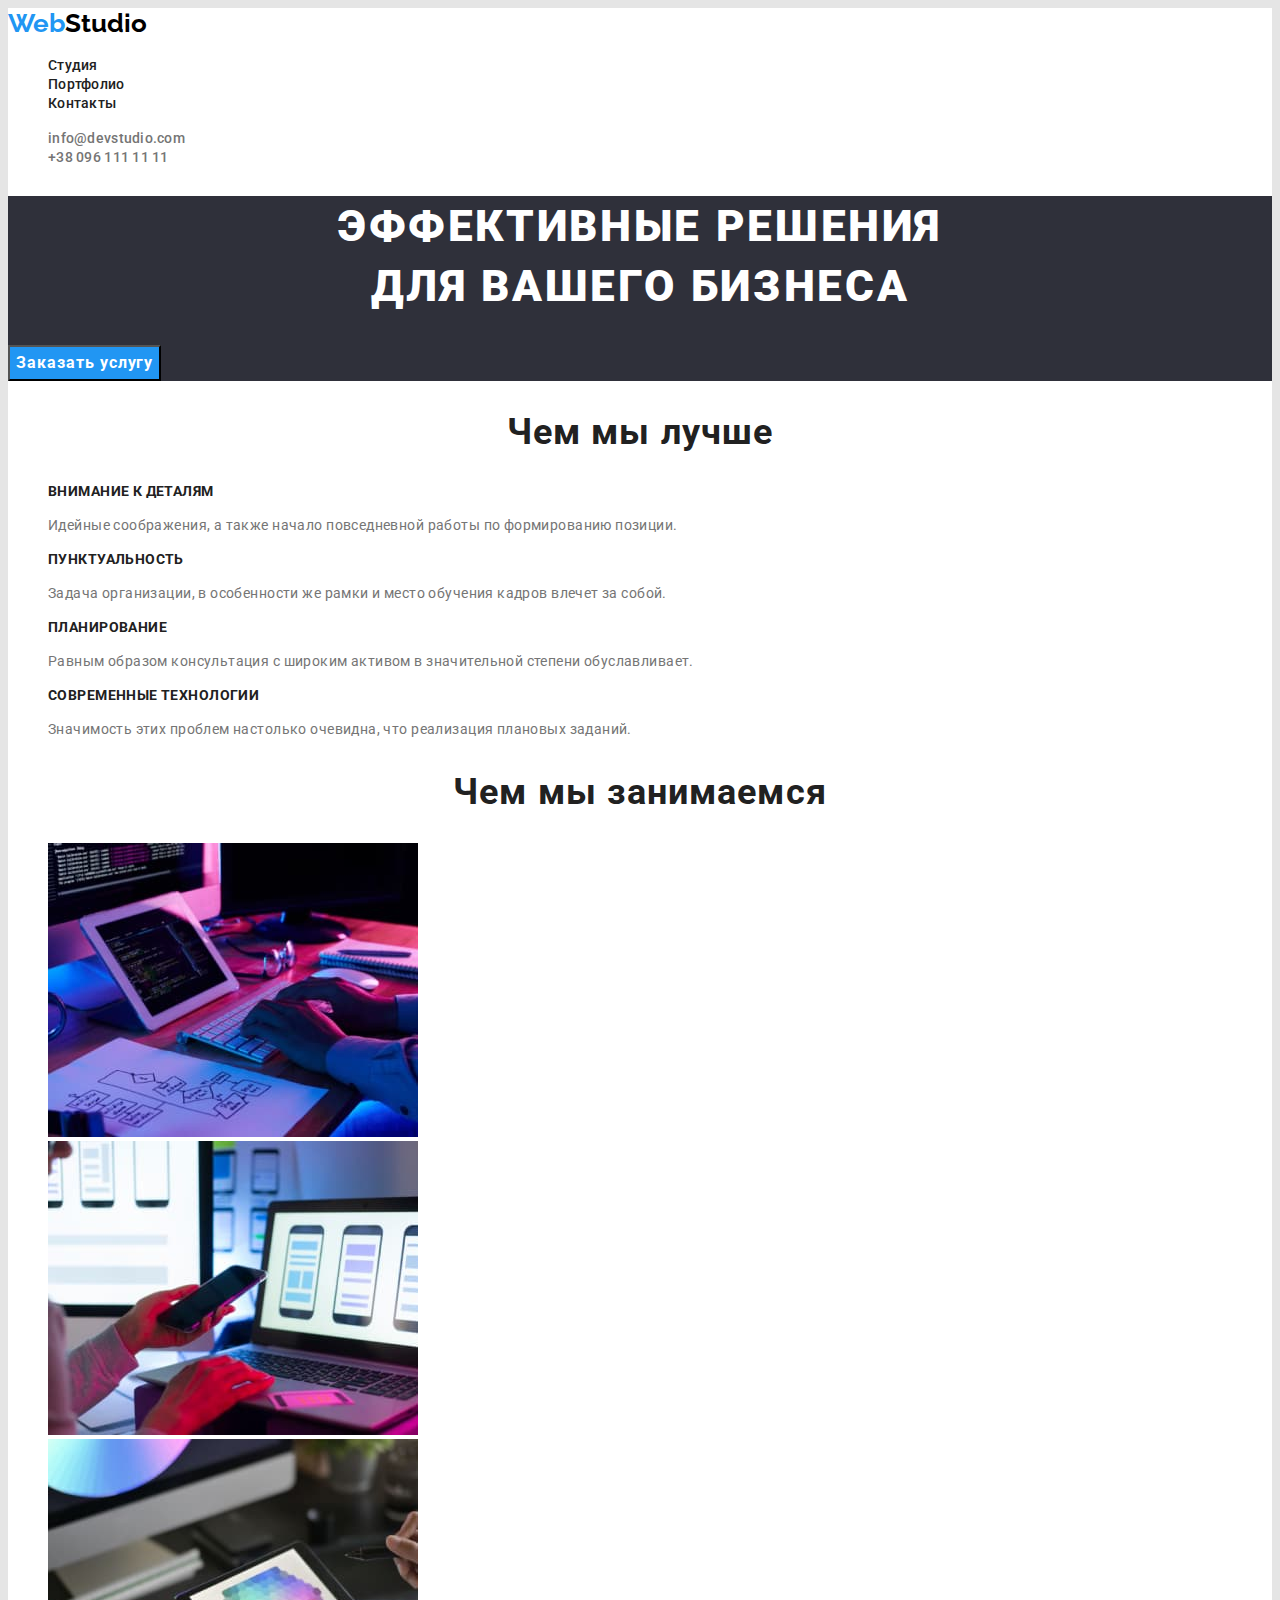
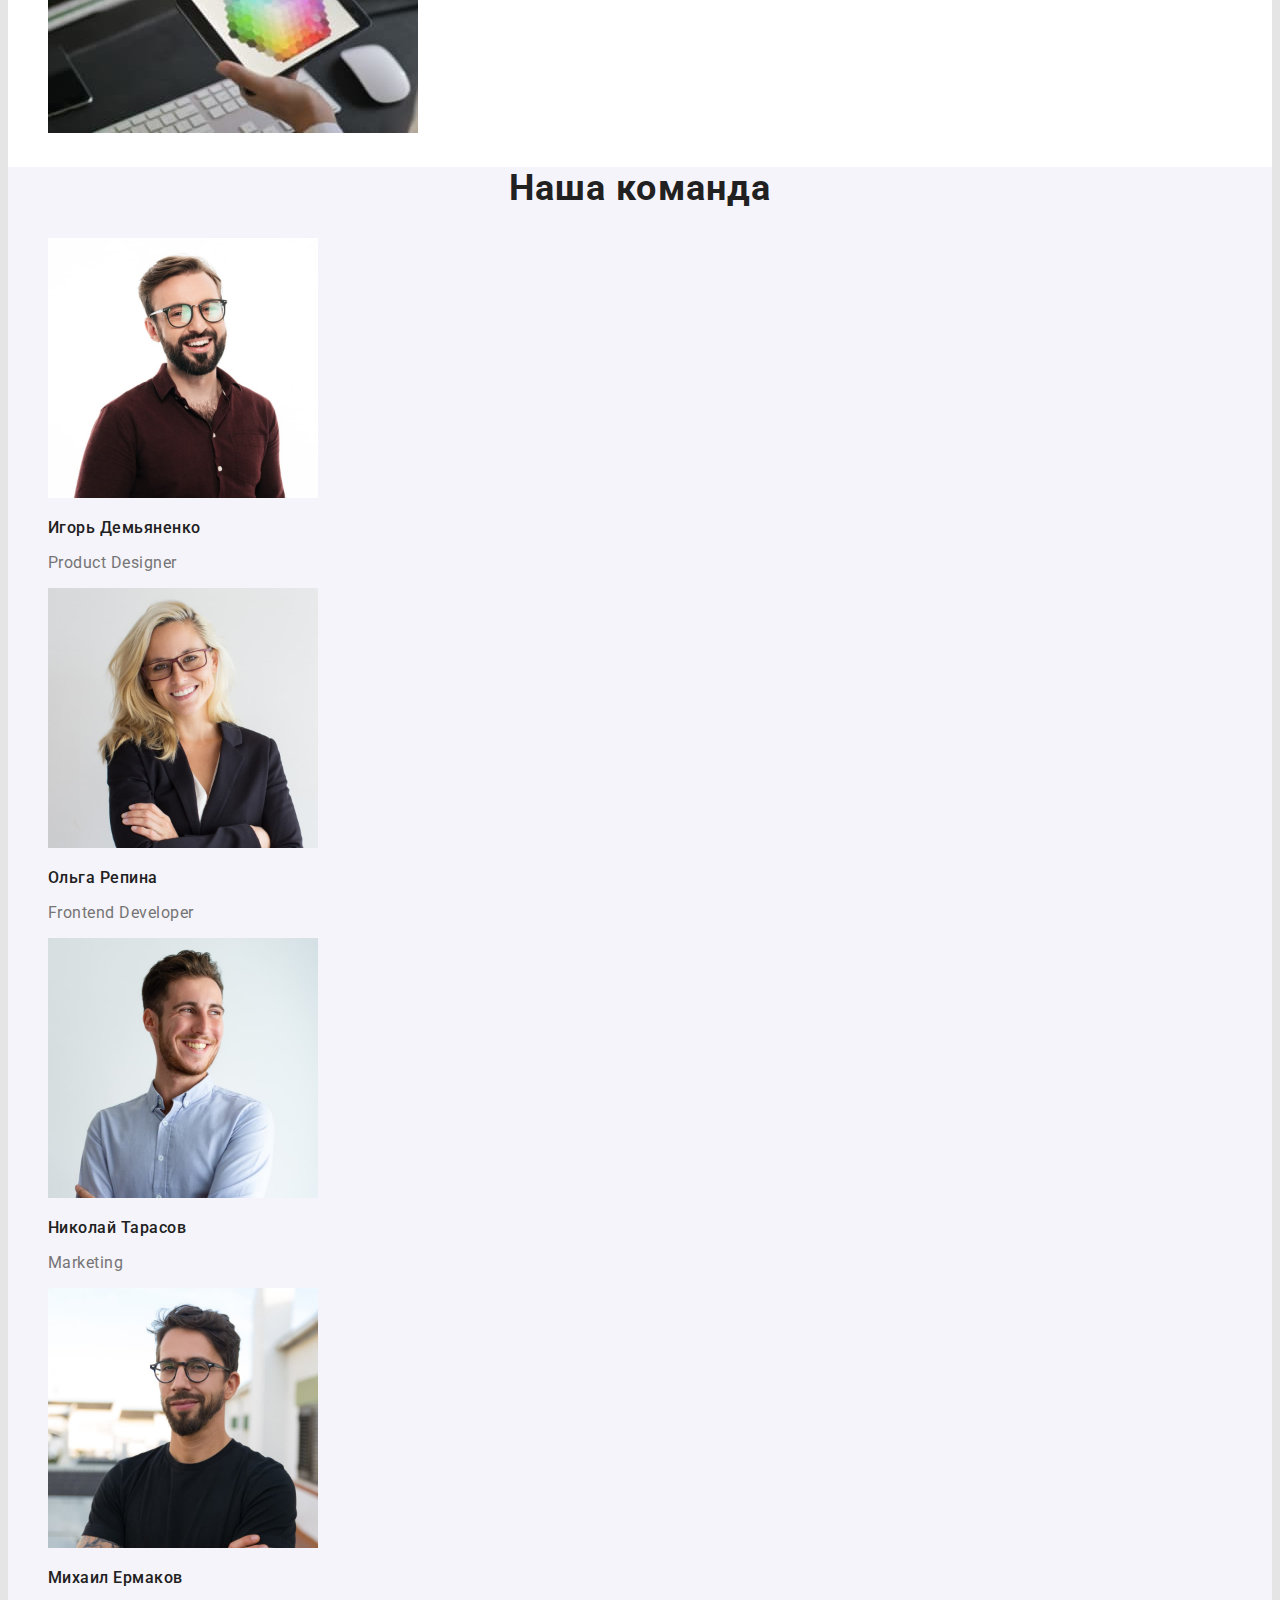
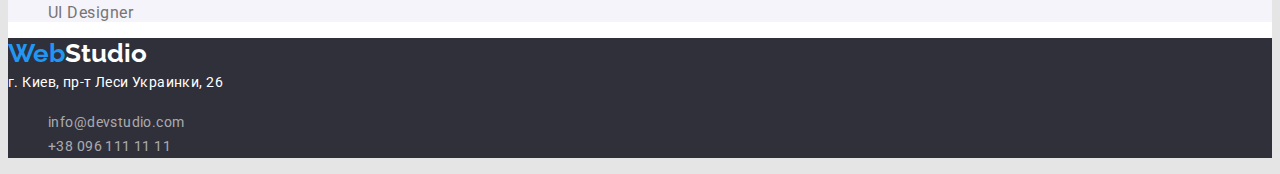
==== index.html @ 90ba11d6 "hw-3" ====
<!DOCTYPE html>
<html lang="ru">
<head>
    <meta charset="UTF-8">
    <meta http-equiv="X-UA-Compatible" content="IE=edge">
    <meta name="viewport" content="width=device-width, initial-scale=1.0">
    <link rel="preconnect" href="https://fonts.googleapis.com">
    <link rel="preconnect" href="https://fonts.gstatic.com" crossorigin>
    <link href="https://fonts.googleapis.com/css2?family=Raleway:wght@700&family=Roboto:wght@400;500;700;900&display=swap"
        rel="stylesheet">
    <link rel="stylesheet" href="./css/styles.css">
    <title>Web Studio</title>
</head>
<body>

 <header>
    <nav>
        <a class="logo" href="./index.html">Web<span class="logo-1">Studio</span></a>

        <ul class="nav">
            <li> <a class="nav-link" href="./index.html">Студия</a> </li>
            <li> <a class="nav-link" href="./portfolio.html">Портфолио</a> </li>
            <li> <a class="nav-link" href="">Контакты</a> </li>
        </ul>
    </nav>

    <ul>
        <li>
            <a class="head-contacts" href="mailto:info@devstudio.com">info@devstudio.com</a>
        </li>
        <li>
            <a class="head-contacts" href="tel:+380961111111">+38 096 111 11 11</a>
        </li>
    </ul>
 </header> 
 
 <main>

    <!-- Баннер -->
     <section class="main">
         <h1 class="main-title">Эффективные решения <br> для вашего бизнеса</h1>
         <button class="main-title-btn" type="button">Заказать услугу</button>
     </section>

    <!-- Плюсы -->
    <section>
        <h2 class="title-2">Чем мы лучше</h2>
        <ul>
            <li>
                <h3 class="title-3">Внимание к деталям</h3>
                <p class="text-1">Идейные соображения, а также начало повседневной работы по формированию позиции.</p>
            </li>
            <li>
                <h3 class="title-3">Пунктуальность</h3>
                <p class="text-1">Задача организации, в особенности же рамки и место обучения кадров влечет за собой.</p>
            </li>
            <li>
                <h3 class="title-3">Планирование</h3>
                <p class="text-1">Равным образом консультация с широким активом в значительной степени обуславливает.</p>
            </li>
            <li>
                <h3 class="title-3">Современные технологии</h3>
                <p class="text-1">Значимость этих проблем настолько очевидна, что реализация плановых заданий.</p>
            </li>
        </ul>
    </section>

    <!-- Что-то делаем, важное -->
    <section>
        <h2 class="title-2">Чем мы занимаемся</h2>
        <ul>
            <li> 
                <img src="./img/box_1.jpg" alt="Верстка" width="370"> 
            </li>
            <li>
                <img src="./img/box_2.jpg" alt="Дизайн" width="370">
            </li>
            <li>
                <img src="./img/box_3.jpg" alt="Колористика" width="370">
            </li>
        </ul>
    </section>
    
    <!-- Я и моя команда молодая -->
    <section class="team">
        <h2 class="title-2">Наша команда</h2>
        <ul>
            <li>
                <img src="./img/ihor.jpg" alt="Игорь Демьяненко" width="270">
                <h3 class="name">Игорь Демьяненко</h3>
                <p lang="en" class="prof">Product Designer</p>
            </li>
            <li>
                <img src="./img/olga.jpg" alt="Ольга Репина" width="270">
                <h3 class="name">Ольга Репина</h3>
                <p lang="en" class="prof">Frontend Developer</p>
            </li>
            <li>
                <img src="./img/nikolay.jpg" alt="Николай Тарасов" width="270">
                <h3 class="name">Николай Тарасов</h3>
                <p lang="en" class="prof">Marketing</p>
            </li>
            <li>
                <img src="./img/mikhayl.jpg" alt="Михаил Ермаков" width="270">
                <h3 class="name">Михаил Ермаков</h3>
                <p lang="en" class="prof">UI Designer</p>
            </li>
        </ul>
    </section>
 </main>

 <footer>
    <a class="logo" href="">Web<span class="logo-2">Studio</span></a>
    <address class="foot-adr">
        г. Киев, пр-т Леси Украинки, 26
    </address>
    <ul>
        <li>
            <a class="foot-cont" href="mailto:info@devstudio.com">info@devstudio.com</a>
        </li>
        <li>
            <a class="foot-cont" href="tel:+380961111111">+38 096 111 11 11</a>
        </li>
     </ul>
  </footer>

</body>
</html>
---- css/styles.css ----
/* Основные цвета:
- Задний фон - #e5e5e5
- Передний фон - #F5F4FA
- Шапка, текст на баннер, адрес, лого в футере - #FFFFFF
- Футер - #2F303A
- Основной текст - #757575
- Текст кнопок, подзаголовков - #212121
- Активные кнопки, лого - #2196F3
- Лого в шапке #000000
- Контакты в футере - rgba(255, 255, 255, 0,6)
*/

:root {
  --background-color: #e5e5e5;
  --foreground-color: #f5f4fa;
  --header-color: #ffffff;
  --footer-color: #2f303a;
  --text-1-color: #757575;
  --text-2-color: #212121;
  --active-btn-color: #2196f3;
  --logo-color: #000000;
}
html {
  background-color: var(--background-color);
}
body {
  background-color: var(--header-color);
  font-family: Roboto, sans-serif;
}

ul {
  list-style: none;
}

/* ШАПКА */

header {
  background-color: var(--header-color);
}

/* logo */

.logo {
  color: var(--active-btn-color);
  font-family: raleway;
  font-weight: 700;
  font-size: 26px;
  text-decoration: none;
  line-height: 1.2;
}

.logo-1 {
  color: var(--logo-color);
}

.logo-2 {
  color: var(--header-color);
}

/* nav */
.nav-link {
  font-weight: 500;
  font-size: 14px;
  line-height: 16px;
  letter-spacing: 0.02em;
  color: var(--text-2-color);
  text-decoration: none;
}
.nav-link:hover,
.nav-link:focus {
  color: var(--active-btn-color);
}

/* contacts */
.head-contacts {
  font-weight: 500;
  font-size: 14px;
  line-height: 16px;
  letter-spacing: 0.02em;
  text-decoration: none;
  color: var(--text-1-color);
}

.head-contacts:hover,
.head-contacts:focus {
  color: var(--active-btn-color);
}

/* БАННЕР */
.main {
  background-color: #2f303a;
}

.main-title {
  font-weight: 900;
  font-size: 44px;
  line-height: 60px;
  text-align: center;
  letter-spacing: 0.06em;
  text-transform: uppercase;
  color: var(--header-color);
}

.main-title-btn {
  font-family: Roboto;
  font-weight: 700;
  font-size: 16px;
  line-height: 30px;
  letter-spacing: 0.06em;
  color: #ffffff;
  background-color: #2196f3;
}

/* Чем мы лучше */

.title-2 {
  font-weight: 700;
  font-size: 36px;
  line-height: 42px;
  text-align: center;
  letter-spacing: 0.03em;
  color: #212121;
}

.title-3 {
  font-weight: 700;
  font-size: 14px;
  line-height: 16px;
  letter-spacing: 0.03em;
  text-transform: uppercase;
  color: #212121;
}

.text-1 {
  font-size: 14px;
  line-height: 24px;
  letter-spacing: 0.03em;
  color: rgba(117, 117, 117, 1);
}

/* КОМАНДА */
.team {
  background-color: var(--foreground-color);
}
.name {
  font-weight: 500;
  font-size: 16px;
  line-height: 19px;
  letter-spacing: 0.03em;
  color: #212121;
}

.prof {
  font-size: 16px;
  line-height: 19px;
  letter-spacing: 0.03em;
  color: rgba(117, 117, 117, 1);
}

/* ФУТЕР */
footer {
  background-color: var(--footer-color);
}
.foot-adr {
  font-size: 14px;
  line-height: 24px;
  letter-spacing: 0.03em;
  font-style: normal;
  color: #ffffff;
}

.foot-cont {
  font-size: 14px;
  line-height: 24px;
  letter-spacing: 0.03em;
  text-decoration: none;
  color: rgba(255, 255, 255, 0.6);
}

/* ПОРТФОЛИО */

.filter-btn {
  background-color: var(--background-color);
  color: var(--text-2-color);
  font-family: inherit;
  font-weight: 500;
  font-size: 16px;
}

.filter-btn:focus,
.filter-btn:hover {
  background-color: var(--active-btn-color);
  color: var(--header-color);
}
.port-title {
  font-weight: 700;
  font-size: 18px;
  line-height: 36px;
  letter-spacing: 0.06em;
  color: #212121;
}
.port-text {
  font-size: 16px;
  line-height: 30px;
  letter-spacing: 0.03em;
  color: #757575;
}
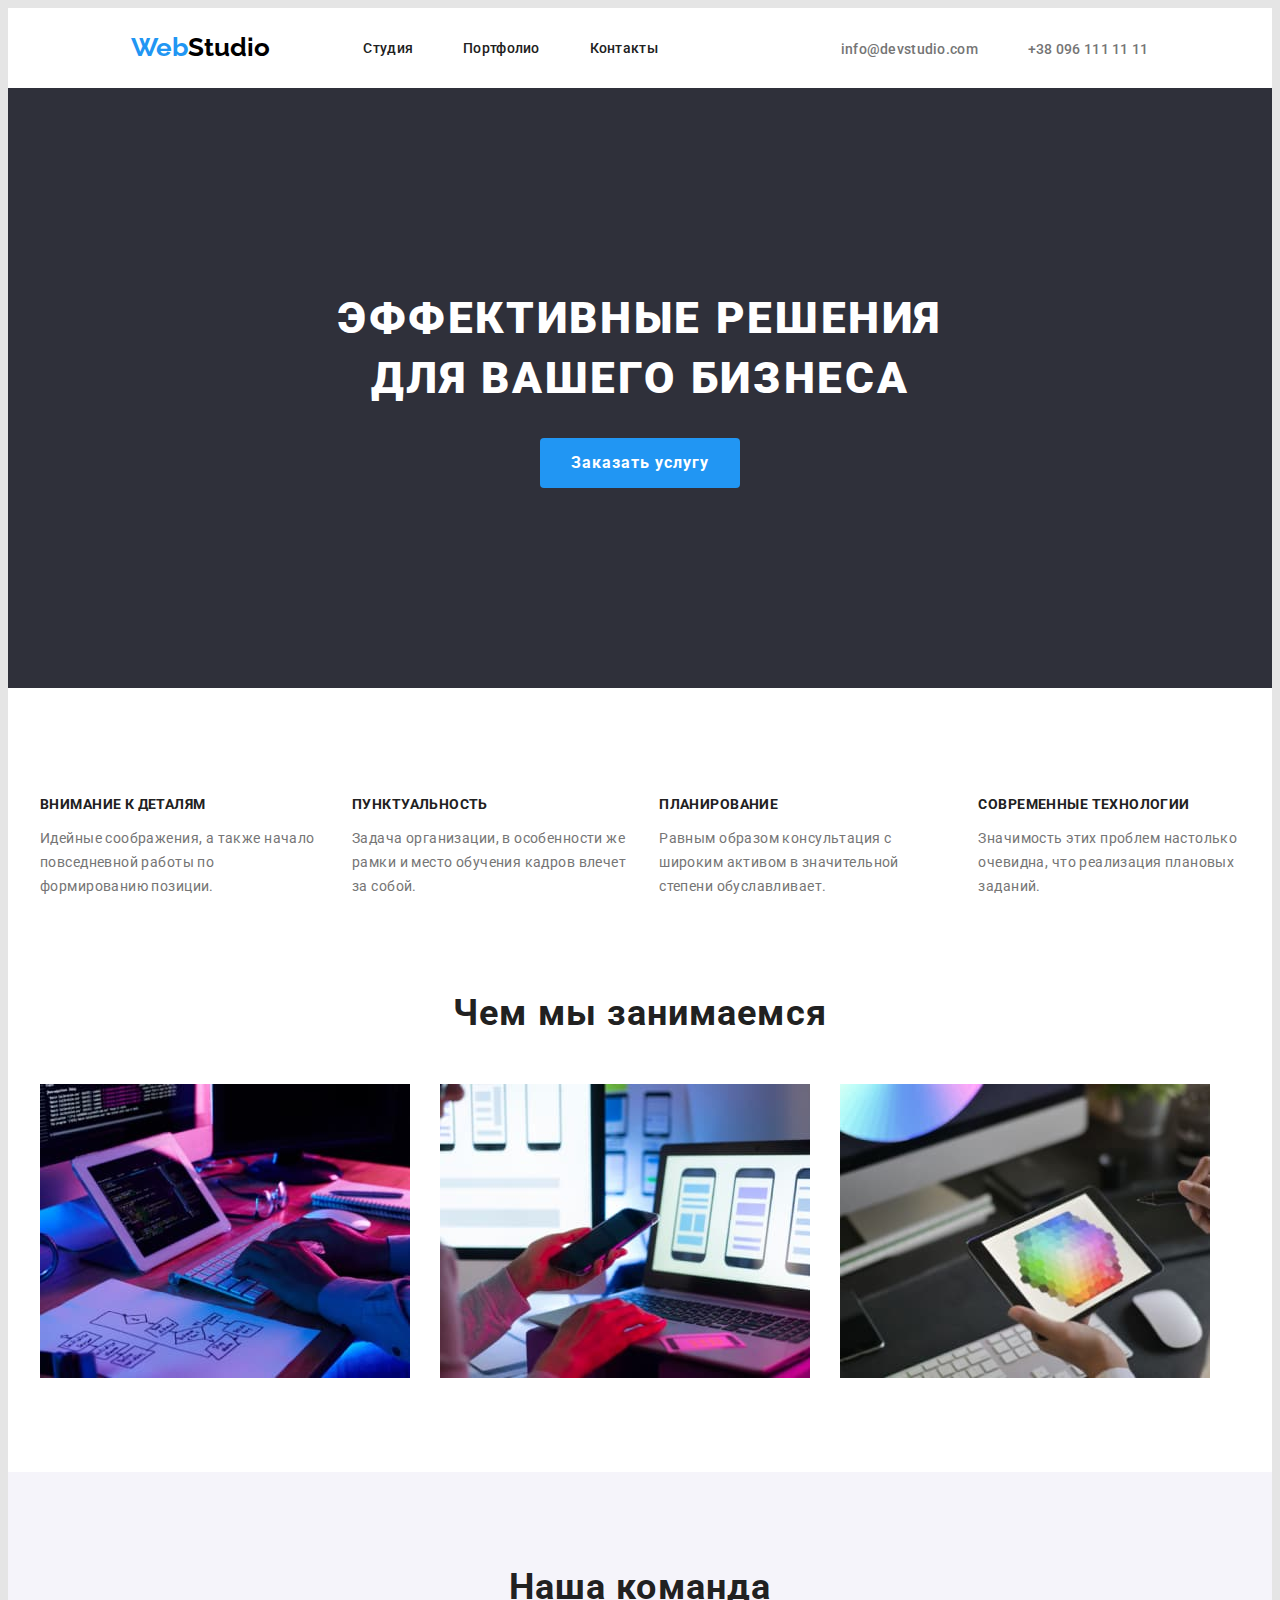
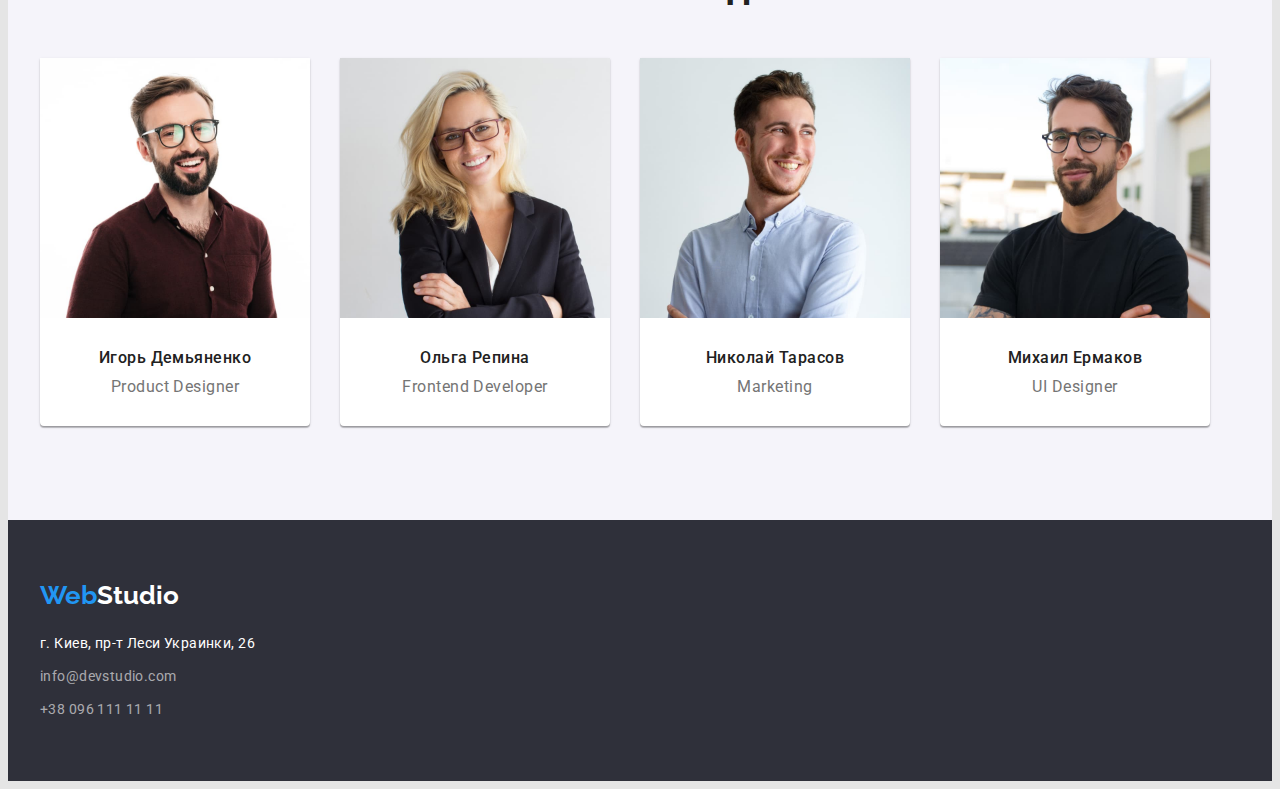
==== commit 11512852: "+index css" ====
--- a/index.html
+++ b/index.html
@@ -14,114 +14,126 @@
 <body>
 
  <header>
-    <nav>
-        <a class="logo" href="./index.html">Web<span class="logo-1">Studio</span></a>
+    <div class="container main-nav">
+        <nav class="head-nav">
+            <a class="logo" href="./index.html">Web<span class="logo-1">Studio</span></a>
 
-        <ul class="nav">
-            <li> <a class="nav-link" href="./index.html">Студия</a> </li>
-            <li> <a class="nav-link" href="./portfolio.html">Портфолио</a> </li>
-            <li> <a class="nav-link" href="">Контакты</a> </li>
+            <ul class="nav">
+                <li> <a class="nav-link" href="./index.html">Студия</a> </li>
+                <li> <a class="nav-link" href="./portfolio.html">Портфолио</a> </li>
+                <li> <a class="nav-link" href="">Контакты</a> </li>
+            </ul>
+        </nav>
+    
+        <ul class="contacts">
+            <li>
+                <a class="head-contacts" href="mailto:info@devstudio.com">info@devstudio.com</a>
+            </li>
+            <li>
+                <a class="head-contacts" href="tel:+380961111111">+38 096 111 11 11</a>
+            </li>
         </ul>
-    </nav>
-
-    <ul>
-        <li>
-            <a class="head-contacts" href="mailto:info@devstudio.com">info@devstudio.com</a>
-        </li>
-        <li>
-            <a class="head-contacts" href="tel:+380961111111">+38 096 111 11 11</a>
-        </li>
-    </ul>
+    </div>
  </header> 
  
  <main>
 
     <!-- Баннер -->
      <section class="main">
-         <h1 class="main-title">Эффективные решения <br> для вашего бизнеса</h1>
-         <button class="main-title-btn" type="button">Заказать услугу</button>
+         <div class="container">
+            <h1 class="main-title">Эффективные решения <br> для вашего бизнеса</h1>
+            <button class="main-title-btn" type="button">Заказать услугу</button>
+         </div>
      </section>
 
     <!-- Плюсы -->
-    <section>
-        <h2 class="title-2">Чем мы лучше</h2>
-        <ul>
-            <li>
-                <h3 class="title-3">Внимание к деталям</h3>
-                <p class="text-1">Идейные соображения, а также начало повседневной работы по формированию позиции.</p>
-            </li>
-            <li>
-                <h3 class="title-3">Пунктуальность</h3>
-                <p class="text-1">Задача организации, в особенности же рамки и место обучения кадров влечет за собой.</p>
-            </li>
-            <li>
-                <h3 class="title-3">Планирование</h3>
-                <p class="text-1">Равным образом консультация с широким активом в значительной степени обуславливает.</p>
-            </li>
-            <li>
-                <h3 class="title-3">Современные технологии</h3>
-                <p class="text-1">Значимость этих проблем настолько очевидна, что реализация плановых заданий.</p>
-            </li>
-        </ul>
+    <section class="section">
+        <div class="container">
+            <h2 class="title-2 none">Чем мы лучше</h2>
+            <ul class="pluses">
+                <li>
+                    <h3 class="title-3">Внимание к деталям</h3>
+                    <p class="text-1">Идейные соображения, а также начало повседневной работы по формированию позиции.</p>
+                </li>
+                <li>
+                    <h3 class="title-3">Пунктуальность</h3>
+                    <p class="text-1">Задача организации, в особенности же рамки и место обучения кадров влечет за собой.</p>
+                </li>
+                <li>
+                    <h3 class="title-3">Планирование</h3>
+                    <p class="text-1">Равным образом консультация с широким активом в значительной степени обуславливает.</p>
+                </li>
+                <li>
+                    <h3 class="title-3">Современные технологии</h3>
+                    <p class="text-1">Значимость этих проблем настолько очевидна, что реализация плановых заданий.</p>
+                </li>
+            </ul>
+        </div>
     </section>
 
     <!-- Что-то делаем, важное -->
-    <section>
-        <h2 class="title-2">Чем мы занимаемся</h2>
-        <ul>
-            <li> 
-                <img src="./img/box_1.jpg" alt="Верстка" width="370"> 
-            </li>
-            <li>
-                <img src="./img/box_2.jpg" alt="Дизайн" width="370">
-            </li>
-            <li>
-                <img src="./img/box_3.jpg" alt="Колористика" width="370">
-            </li>
-        </ul>
+    <section class="section sect-2">
+        <div class="container">
+            <h2 class="title-2">Чем мы занимаемся</h2>
+            <ul class="work">
+                <li> 
+                    <img src="./img/box_1.jpg" alt="Верстка" width="370"> 
+                </li>
+                <li>
+                    <img src="./img/box_2.jpg" alt="Дизайн" width="370">
+                </li>
+                <li>
+                    <img src="./img/box_3.jpg" alt="Колористика" width="370">
+                </li>
+            </ul>
+        </div>
     </section>
     
     <!-- Я и моя команда молодая -->
-    <section class="team">
-        <h2 class="title-2">Наша команда</h2>
-        <ul>
-            <li>
-                <img src="./img/ihor.jpg" alt="Игорь Демьяненко" width="270">
-                <h3 class="name">Игорь Демьяненко</h3>
-                <p lang="en" class="prof">Product Designer</p>
-            </li>
-            <li>
-                <img src="./img/olga.jpg" alt="Ольга Репина" width="270">
-                <h3 class="name">Ольга Репина</h3>
-                <p lang="en" class="prof">Frontend Developer</p>
-            </li>
-            <li>
-                <img src="./img/nikolay.jpg" alt="Николай Тарасов" width="270">
-                <h3 class="name">Николай Тарасов</h3>
-                <p lang="en" class="prof">Marketing</p>
-            </li>
-            <li>
-                <img src="./img/mikhayl.jpg" alt="Михаил Ермаков" width="270">
-                <h3 class="name">Михаил Ермаков</h3>
-                <p lang="en" class="prof">UI Designer</p>
-            </li>
-        </ul>
+    <section class="section team">
+        <div class="container">
+            <h2 class="title-2">Наша команда</h2>
+            <ul class="team-list">
+                <li>
+                    <img src="./img/ihor.jpg" alt="Игорь Демьяненко" width="270">
+                    <h3 class="name">Игорь Демьяненко</h3>
+                    <p lang="en" class="prof">Product Designer</p>
+                </li>
+                <li>
+                    <img src="./img/olga.jpg" alt="Ольга Репина" width="270">
+                    <h3 class="name">Ольга Репина</h3>
+                    <p lang="en" class="prof">Frontend Developer</p>
+                </li>
+                <li>
+                    <img src="./img/nikolay.jpg" alt="Николай Тарасов" width="270">
+                    <h3 class="name">Николай Тарасов</h3>
+                    <p lang="en" class="prof">Marketing</p>
+                </li>
+                <li>
+                    <img src="./img/mikhayl.jpg" alt="Михаил Ермаков" width="270">
+                    <h3 class="name">Михаил Ермаков</h3>
+                    <p lang="en" class="prof">UI Designer</p>
+                </li>
+            </ul>
+        </div>
     </section>
  </main>
 
  <footer>
-    <a class="logo" href="">Web<span class="logo-2">Studio</span></a>
-    <address class="foot-adr">
-        г. Киев, пр-т Леси Украинки, 26
-    </address>
-    <ul>
-        <li>
-            <a class="foot-cont" href="mailto:info@devstudio.com">info@devstudio.com</a>
-        </li>
-        <li>
-            <a class="foot-cont" href="tel:+380961111111">+38 096 111 11 11</a>
-        </li>
-     </ul>
+    <div class="container">
+        <a class="logo" href="">Web<span class="logo-2">Studio</span></a>
+        <address class="foot-adr">
+            г. Киев, пр-т Леси Украинки, 26
+        </address>
+        <ul>
+            <li class="mail-foot">
+                <a class="foot-cont" href="mailto:info@devstudio.com">info@devstudio.com</a>
+            </li>
+            <li>
+                <a class="foot-cont" href="tel:+380961111111">+38 096 111 11 11</a>
+            </li>
+        </ul>
+    </div>
   </footer>
 
 </body>
--- a/css/styles.css
+++ b/css/styles.css
@@ -30,6 +30,33 @@
 
 ul {
   list-style: none;
+  padding: 0px;
+  margin: 0px;
+}
+
+.section {
+  padding-top: 94px;
+  padding-bottom: 94px;
+}
+
+.container {
+  margin-left: auto;
+  margin-right: auto;
+
+  padding-left: 15px;
+  padding-right: 15px;
+
+  width: 1200px;
+}
+
+img {
+  display: block;
+  max-width: 100%;
+  height: auto;
+}
+
+p {
+  margin: 0;
 }
 
 /* ШАПКА */
@@ -38,9 +65,17 @@
   background-color: var(--header-color);
 }
 
+.main-nav {
+  display: flex;
+  align-items: center;
+  justify-content: space-around;
+}
+
 /* logo */
 
 .logo {
+  /* margin-left: 215px; */
+
   color: var(--active-btn-color);
   font-family: raleway;
   font-weight: 700;
@@ -58,7 +93,22 @@
 }
 
 /* nav */
+.head-nav {
+  display: flex;
+  align-items: center;
+}
+.nav {
+  display: flex;
+  margin-top: 0;
+  margin-bottom: 0;
+  margin-left: 93px;
+}
+
 .nav-link {
+  display: block;
+  padding-top: 32px;
+  padding-bottom: 32px;
+
   font-weight: 500;
   font-size: 14px;
   line-height: 16px;
@@ -66,12 +116,22 @@
   color: var(--text-2-color);
   text-decoration: none;
 }
+
 .nav-link:hover,
 .nav-link:focus {
   color: var(--active-btn-color);
 }
 
+.nav li:not(:last-child),
+.contacts li:not(:last-child) {
+  margin-right: 50px;
+}
+
 /* contacts */
+.contacts {
+  display: flex;
+}
+
 .head-contacts {
   font-weight: 500;
   font-size: 14px;
@@ -87,11 +147,19 @@
 }
 
 /* БАННЕР */
+
 .main {
   background-color: #2f303a;
+  margin-bottom: 0px;
+  padding-top: 200px;
+  padding-bottom: 200px;
+  text-align: center;
 }
 
 .main-title {
+  margin-top: 0;
+  margin-bottom: 30px;
+
   font-weight: 900;
   font-size: 44px;
   line-height: 60px;
@@ -102,6 +170,13 @@
 }
 
 .main-title-btn {
+  cursor: pointer;
+  border-radius: 4px;
+  border: 0;
+
+  width: 200px;
+  height: 50px;
+
   font-family: Roboto;
   font-weight: 700;
   font-size: 16px;
@@ -111,7 +186,14 @@
   background-color: #2196f3;
 }
 
-/* Чем мы лучше */
+/* Чем мы лучше/Что делаем  */
+.pluses {
+  display: flex;
+}
+
+.pluses li:not(:last-child) {
+  margin-right: 30px;
+}
 
 .title-2 {
   font-weight: 700;
@@ -120,6 +202,17 @@
   text-align: center;
   letter-spacing: 0.03em;
   color: #212121;
+
+  margin-top: 0;
+  margin-bottom: 50px;
+}
+
+.none {
+  display: none;
+}
+
+.sect-2 {
+  padding-top: 0px;
 }
 
 .title-3 {
@@ -138,6 +231,13 @@
   color: rgba(117, 117, 117, 1);
 }
 
+.work {
+  display: flex;
+}
+
+.work li:not(:last-child) {
+  margin-right: 30px;
+}
 /* КОМАНДА */
 .team {
   background-color: var(--foreground-color);
@@ -148,6 +248,9 @@
   line-height: 19px;
   letter-spacing: 0.03em;
   color: #212121;
+
+  margin-top: 30px;
+  margin-bottom: 10px;
 }
 
 .prof {
@@ -155,11 +258,32 @@
   line-height: 19px;
   letter-spacing: 0.03em;
   color: rgba(117, 117, 117, 1);
+
+  margin-bottom: 30px;
+}
+
+.team-list {
+  display: flex;
+}
+
+.team-list li:not(:last-child) {
+  margin-right: 30px;
+}
+
+.team-list li {
+  text-align: center;
+  border-radius: 0px 0px 4px 4px;
+
+  background: #ffffff;
+  box-shadow: 0px 1px 3px rgba(0, 0, 0, 0.12), 0px 1px 1px rgba(0, 0, 0, 0.14),
+    0px 2px 1px rgba(0, 0, 0, 0.2);
 }
 
 /* ФУТЕР */
 footer {
   background-color: var(--footer-color);
+  padding-top: 60px;
+  padding-bottom: 60px;
 }
 .foot-adr {
   font-size: 14px;
@@ -167,6 +291,9 @@
   letter-spacing: 0.03em;
   font-style: normal;
   color: #ffffff;
+
+  margin-top: 20px;
+  margin-bottom: 9px;
 }
 
 .foot-cont {
@@ -175,6 +302,10 @@
   letter-spacing: 0.03em;
   text-decoration: none;
   color: rgba(255, 255, 255, 0.6);
+}
+
+.mail-foot {
+  padding-bottom: 9px;
 }
 
 /* ПОРТФОЛИО */
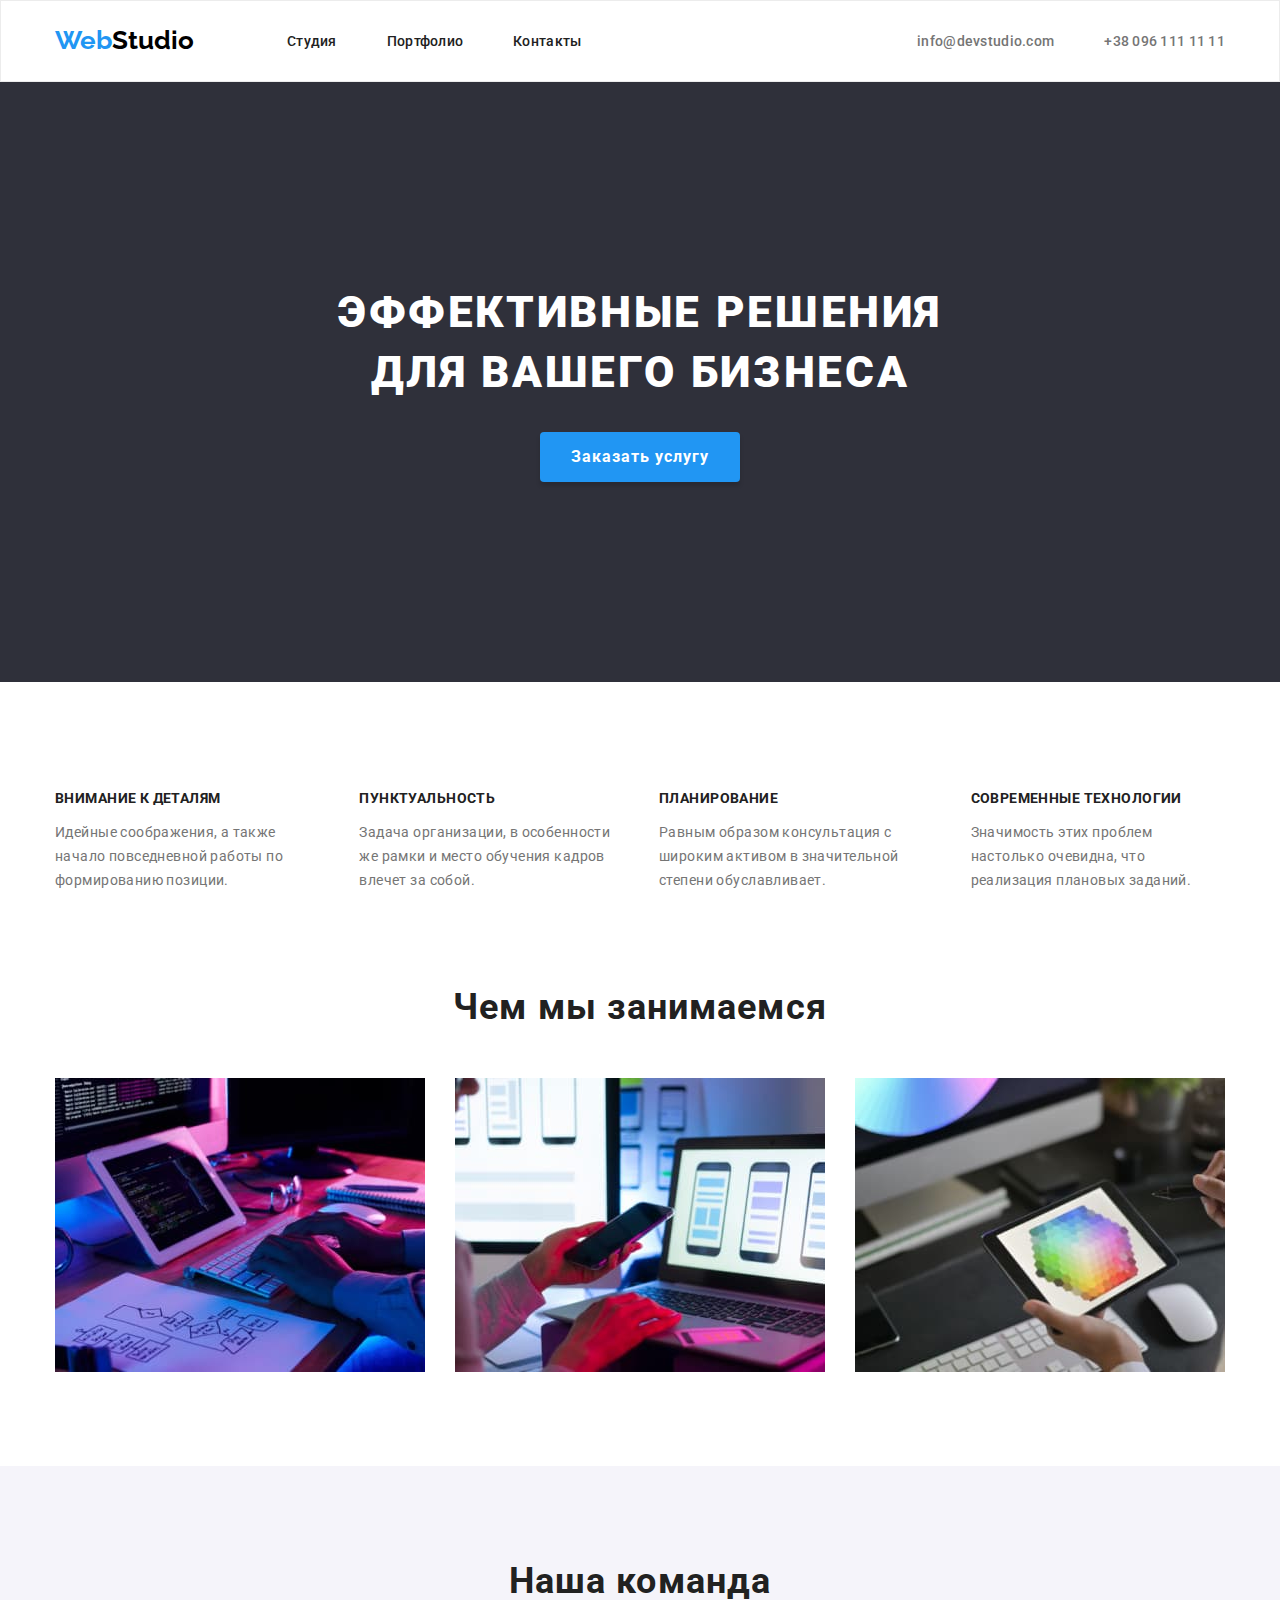
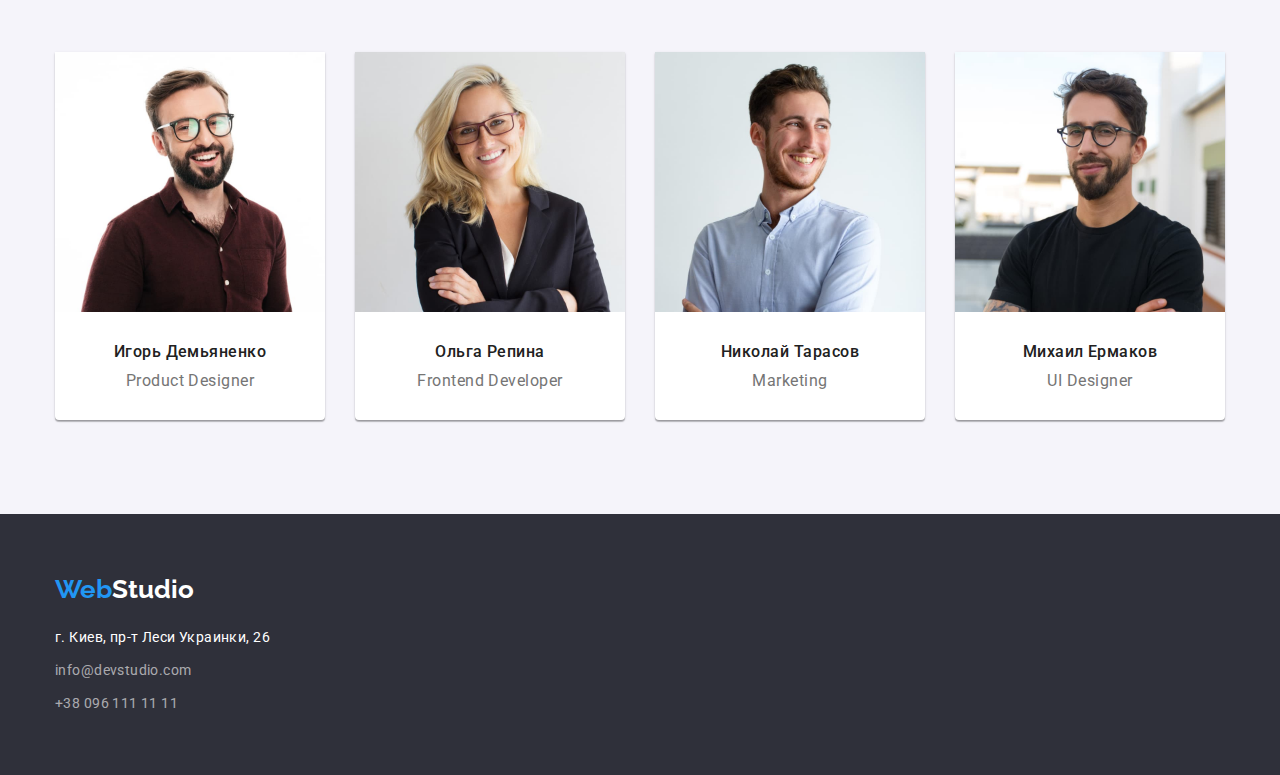
==== commit bec03e16: "+ normalize" ====
--- a/index.html
+++ b/index.html
@@ -1,5 +1,6 @@
 <!DOCTYPE html>
 <html lang="ru">
+    
 <head>
     <meta charset="UTF-8">
     <meta http-equiv="X-UA-Compatible" content="IE=edge">
@@ -8,6 +9,7 @@
     <link rel="preconnect" href="https://fonts.gstatic.com" crossorigin>
     <link href="https://fonts.googleapis.com/css2?family=Raleway:wght@700&family=Roboto:wght@400;500;700;900&display=swap"
         rel="stylesheet">
+    <link rel="stylesheet" href="https://cdnjs.cloudflare.com/ajax/libs/modern-normalize/1.1.0/modern-normalize.min.css">
     <link rel="stylesheet" href="./css/styles.css">
     <title>Web Studio</title>
 </head>
--- a/css/styles.css
+++ b/css/styles.css
@@ -63,19 +63,18 @@
 
 header {
   background-color: var(--header-color);
+  border: 1px solid #ececec;
 }
 
 .main-nav {
   display: flex;
   align-items: center;
-  justify-content: space-around;
+  justify-content: space-between;
 }
 
 /* logo */
 
 .logo {
-  /* margin-left: 215px; */
-
   color: var(--active-btn-color);
   font-family: raleway;
   font-weight: 700;
@@ -184,6 +183,7 @@
   letter-spacing: 0.06em;
   color: #ffffff;
   background-color: #2196f3;
+  box-shadow: 0px 4px 4px rgba(0, 0, 0, 0.15);
 }
 
 /* Чем мы лучше/Что делаем  */
@@ -309,13 +309,39 @@
 }
 
 /* ПОРТФОЛИО */
+.part-sect {
+  margin-top: 100px;
+}
+
+.portfolio_title {
+  display: none;
+}
+
+/* Фильтры */
+.filters {
+  display: flex;
+  justify-content: center;
+  margin-bottom: 56px;
+}
+
+.filters li:not(:last-child) {
+  margin-right: 8px;
+}
 
 .filter-btn {
-  background-color: var(--background-color);
+  background-color: #f5f4fa;
   color: var(--text-2-color);
   font-family: inherit;
   font-weight: 500;
   font-size: 16px;
+  cursor: pointer;
+
+  border-radius: 4px;
+  border: 0;
+  padding: 6px 22px;
+
+  height: 38px;
+  min-width: 73px;
 }
 
 .filter-btn:focus,
@@ -323,16 +349,48 @@
   background-color: var(--active-btn-color);
   color: var(--header-color);
 }
+
+/* Работы */
+.cards {
+  display: flex;
+  flex-wrap: wrap;
+}
+
+.cards li {
+  background: #ffffff;
+  border: 1px solid #eeeeee;
+  box-sizing: border-box;
+  cursor: pointer;
+
+  margin-right: 30px;
+  margin-bottom: 30px;
+}
+
+.cards li:nth-child(3n) {
+  margin-right: 0;
+}
+
 .port-title {
   font-weight: 700;
   font-size: 18px;
   line-height: 36px;
   letter-spacing: 0.06em;
   color: #212121;
+
+  text-align: left;
+  padding-left: 24px;
+  padding-right: 24px;
+  margin-bottom: 4px;
+  margin-top: 20px;
 }
 .port-text {
   font-size: 16px;
   line-height: 30px;
   letter-spacing: 0.03em;
   color: #757575;
-}
+
+  text-align: left;
+  padding-left: 24px;
+  padding-right: 24px;
+  margin-bottom: 20px;
+}
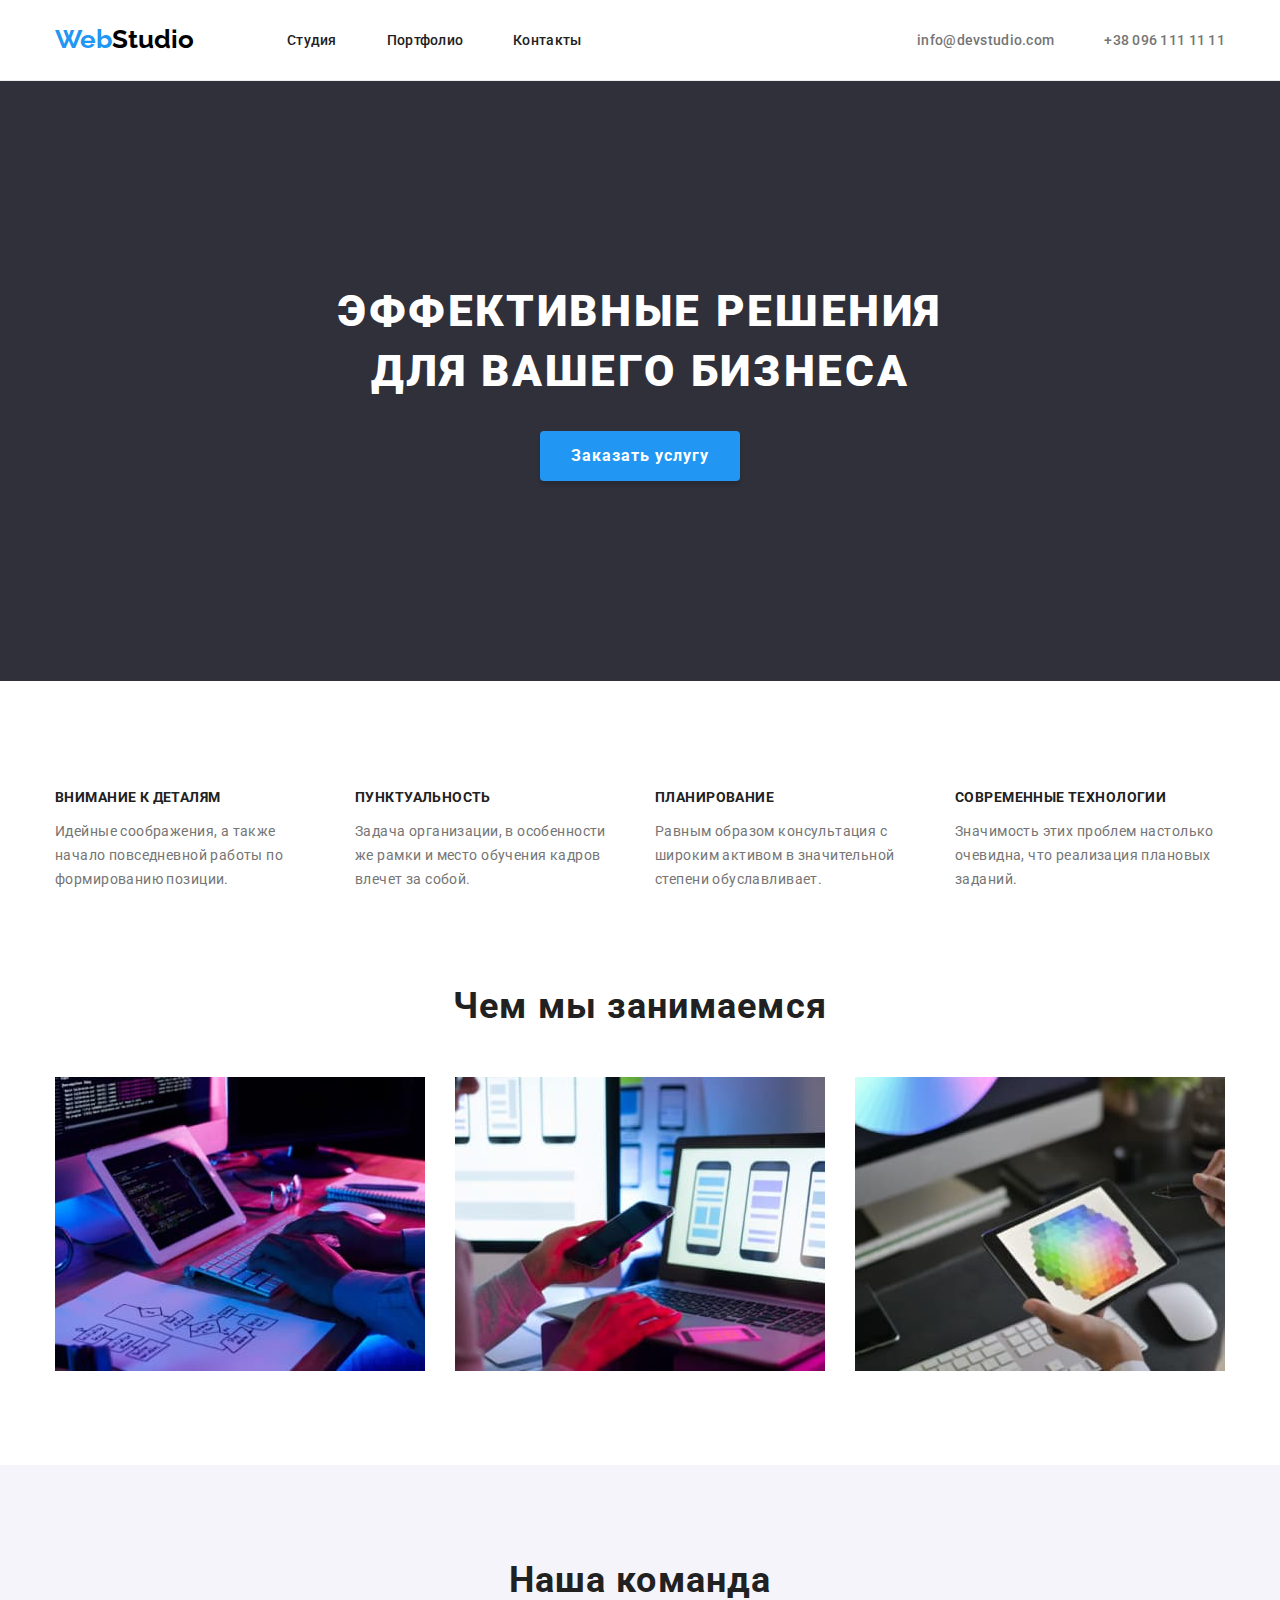
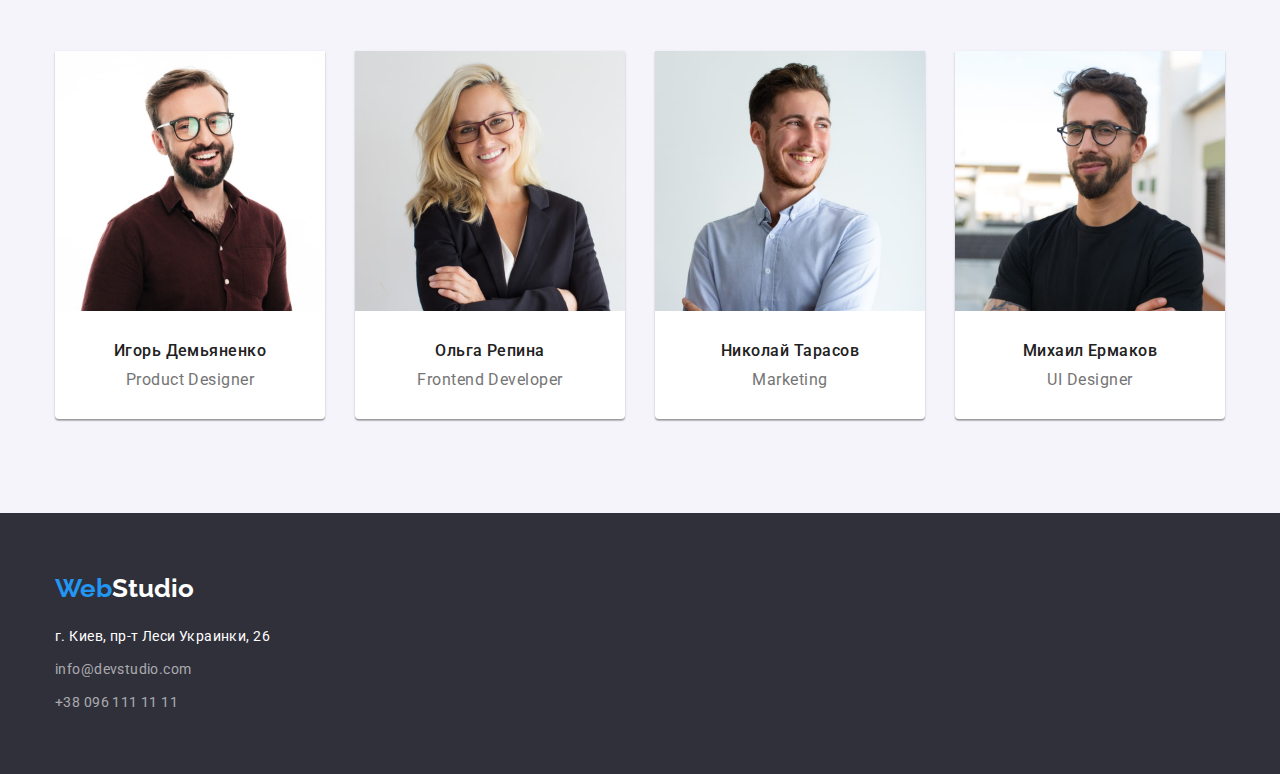
==== commit a7f3c33f: "fixed" ====
--- a/index.html
+++ b/index.html
@@ -98,23 +98,31 @@
             <ul class="team-list">
                 <li>
                     <img src="./img/ihor.jpg" alt="Игорь Демьяненко" width="270">
-                    <h3 class="name">Игорь Демьяненко</h3>
-                    <p lang="en" class="prof">Product Designer</p>
+                    <div class="team-inf">
+                        <h3 class="name">Игорь Демьяненко</h3>
+                        <p lang="en" class="prof">Product Designer</p>
+                    </div>
                 </li>
                 <li>
                     <img src="./img/olga.jpg" alt="Ольга Репина" width="270">
-                    <h3 class="name">Ольга Репина</h3>
-                    <p lang="en" class="prof">Frontend Developer</p>
+                    <div class="team-inf">
+                        <h3 class="name">Ольга Репина</h3>
+                        <p lang="en" class="prof">Frontend Developer</p>
+                    </div>
                 </li>
                 <li>
                     <img src="./img/nikolay.jpg" alt="Николай Тарасов" width="270">
-                    <h3 class="name">Николай Тарасов</h3>
-                    <p lang="en" class="prof">Marketing</p>
+                    <div class="team-inf">
+                        <h3 class="name">Николай Тарасов</h3>
+                        <p lang="en" class="prof">Marketing</p>
+                    </div>
                 </li>
                 <li>
                     <img src="./img/mikhayl.jpg" alt="Михаил Ермаков" width="270">
-                    <h3 class="name">Михаил Ермаков</h3>
-                    <p lang="en" class="prof">UI Designer</p>
+                    <div class="team-inf">
+                        <h3 class="name">Михаил Ермаков</h3>
+                        <p lang="en" class="prof">UI Designer</p>
+                    </div>
                 </li>
             </ul>
         </div>
--- a/css/styles.css
+++ b/css/styles.css
@@ -63,7 +63,7 @@
 
 header {
   background-color: var(--header-color);
-  border: 1px solid #ececec;
+  border-bottom: 1px solid #ececec;
 }
 
 .main-nav {
@@ -190,6 +190,9 @@
 .pluses {
   display: flex;
 }
+.pluses li {
+  width: 270px;
+}
 
 .pluses li:not(:last-child) {
   margin-right: 30px;
@@ -249,7 +252,7 @@
   letter-spacing: 0.03em;
   color: #212121;
 
-  margin-top: 30px;
+  margin-top: 0;
   margin-bottom: 10px;
 }
 
@@ -258,8 +261,11 @@
   line-height: 19px;
   letter-spacing: 0.03em;
   color: rgba(117, 117, 117, 1);
-
-  margin-bottom: 30px;
+}
+
+.team-inf {
+  padding-top: 30px;
+  padding-bottom: 30px;
 }
 
 .team-list {
@@ -309,9 +315,6 @@
 }
 
 /* ПОРТФОЛИО */
-.part-sect {
-  margin-top: 100px;
-}
 
 .portfolio_title {
   display: none;
@@ -358,9 +361,9 @@
 
 .cards li {
   background: #ffffff;
-  border: 1px solid #eeeeee;
   box-sizing: border-box;
   cursor: pointer;
+  width: 370px;
 
   margin-right: 30px;
   margin-bottom: 30px;
@@ -368,6 +371,12 @@
 
 .cards li:nth-child(3n) {
   margin-right: 0;
+}
+
+.card-inf {
+  border: 1px solid #eeeeee;
+  padding: 20px 24px;
+  text-align: left;
 }
 
 .port-title {
@@ -376,21 +385,11 @@
   line-height: 36px;
   letter-spacing: 0.06em;
   color: #212121;
-
-  text-align: left;
-  padding-left: 24px;
-  padding-right: 24px;
-  margin-bottom: 4px;
-  margin-top: 20px;
+  margin: 0 0 4px 0;
 }
 .port-text {
   font-size: 16px;
   line-height: 30px;
   letter-spacing: 0.03em;
   color: #757575;
-
-  text-align: left;
-  padding-left: 24px;
-  padding-right: 24px;
-  margin-bottom: 20px;
-}
+}
